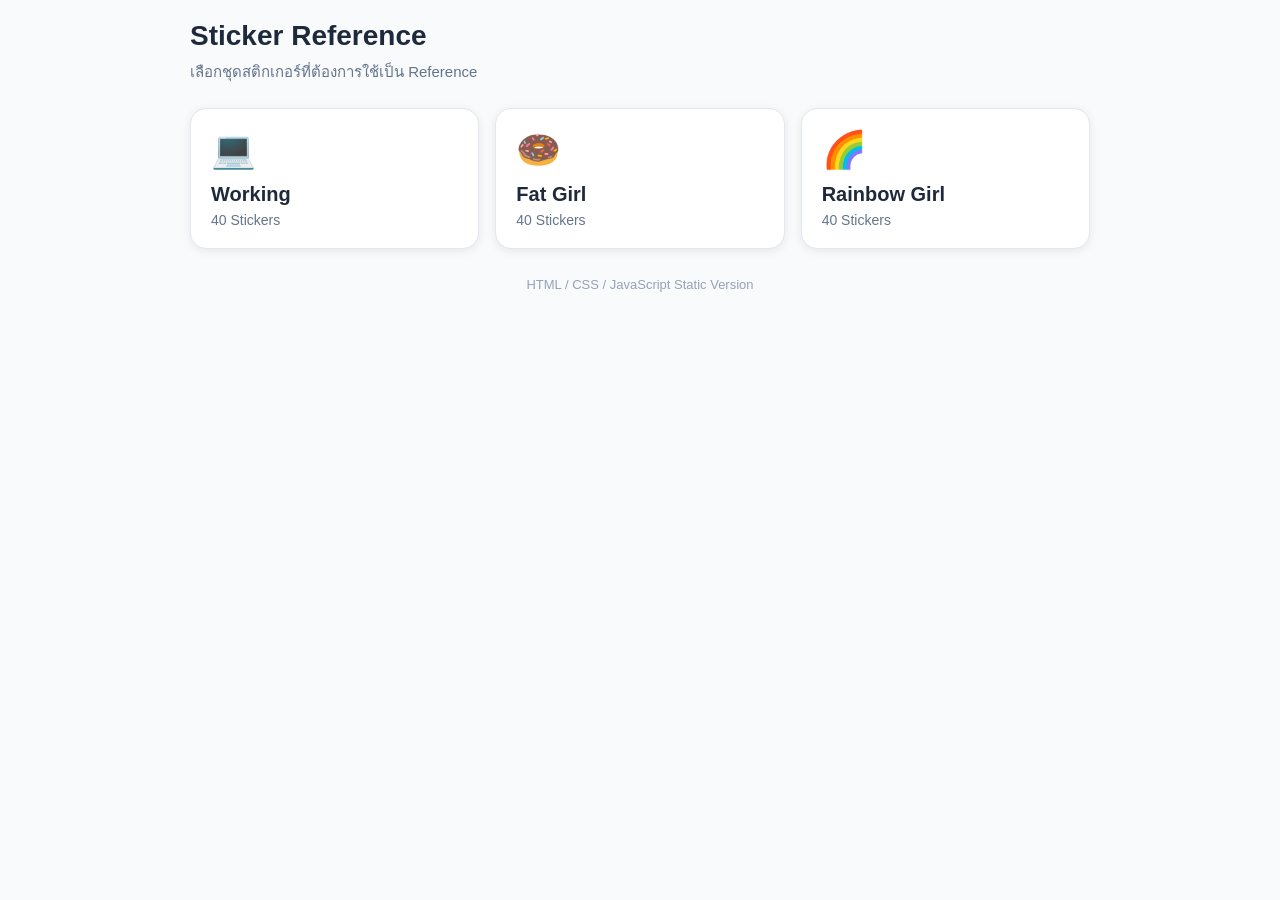
==== index.html @ 150ad9e6 "Update" ====
<!doctype html>
<html lang="th">
  <head>
    <meta charset="UTF-8" />
    <meta name="viewport" content="width=device-width, initial-scale=1.0" />

    <title>Sticker Reference</title>

    <style>
      * {
        box-sizing: border-box;
      }

      body {
        margin: 0;
        font-family: Arial, sans-serif;
        background: #f8fafc;
        color: #1e293b;
        padding: 20px;
      }

      .container {
        max-width: 900px;
        margin: 0 auto;
      }

      h1 {
        margin: 0;
        font-size: 28px;
      }

      .subtitle {
        margin-top: 8px;
        margin-bottom: 24px;
        color: #64748b;
        font-size: 15px;
      }

      .collection-grid {
        display: grid;
        grid-template-columns: repeat(auto-fill, minmax(220px, 1fr));
        gap: 16px;
      }

      .collection-card {
        display: block;
        text-decoration: none;
        color: inherit;
        background: white;
        border-radius: 16px;
        padding: 20px;
        box-shadow: 0 2px 10px rgba(0, 0, 0, 0.08);
        border: 1px solid #e2e8f0;
        transition: 0.2s;
      }

      .collection-card:hover {
        transform: translateY(-3px);
        box-shadow: 0 8px 18px rgba(0, 0, 0, 0.12);
      }

      .icon {
        font-size: 36px;
        margin-bottom: 12px;
      }

      .title {
        font-size: 20px;
        font-weight: bold;
        margin-bottom: 6px;
      }

      .count {
        color: #64748b;
        font-size: 14px;
      }

      .footer-note {
        margin-top: 28px;
        color: #94a3b8;
        font-size: 13px;
        text-align: center;
      }
    </style>
  </head>

  <body>
    <div class="container">
      <h1>Sticker Reference</h1>
      <div class="subtitle">เลือกชุดสติกเกอร์ที่ต้องการใช้เป็น Reference</div>

      <div class="collection-grid">
        <a class="collection-card" href="working.html">
          <div class="icon">💻</div>
          <div class="title">Working</div>
          <div class="count">40 Stickers</div>
        </a>

        <a class="collection-card" href="fat_girl.html">
          <div class="icon">🍩</div>
          <div class="title">Fat Girl</div>
          <div class="count">40 Stickers</div>
        </a>

        <a class="collection-card" href="rainbow_girl.html">
          <div class="icon">🌈</div>
          <div class="title">Rainbow Girl</div>
          <div class="count">40 Stickers</div>
        </a>
      </div>

      <div class="footer-note">HTML / CSS / JavaScript Static Version</div>
    </div>
  </body>
</html>
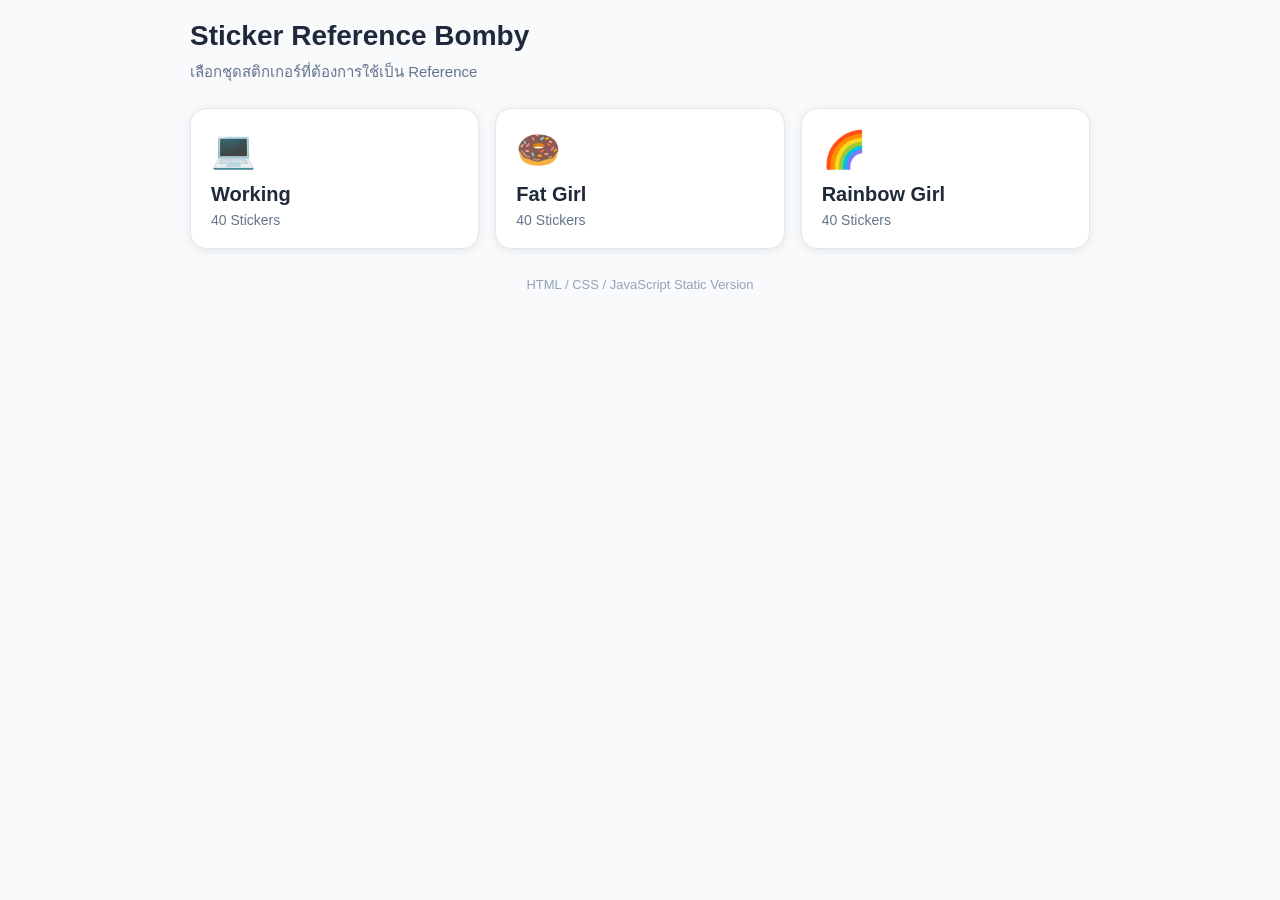
==== commit 8edb5d4c: "update" ====
--- a/index.html
+++ b/index.html
@@ -86,7 +86,7 @@
 
   <body>
     <div class="container">
-      <h1>Sticker Reference</h1>
+      <h1>Sticker Reference Bomby</h1>
       <div class="subtitle">เลือกชุดสติกเกอร์ที่ต้องการใช้เป็น Reference</div>
 
       <div class="collection-grid">
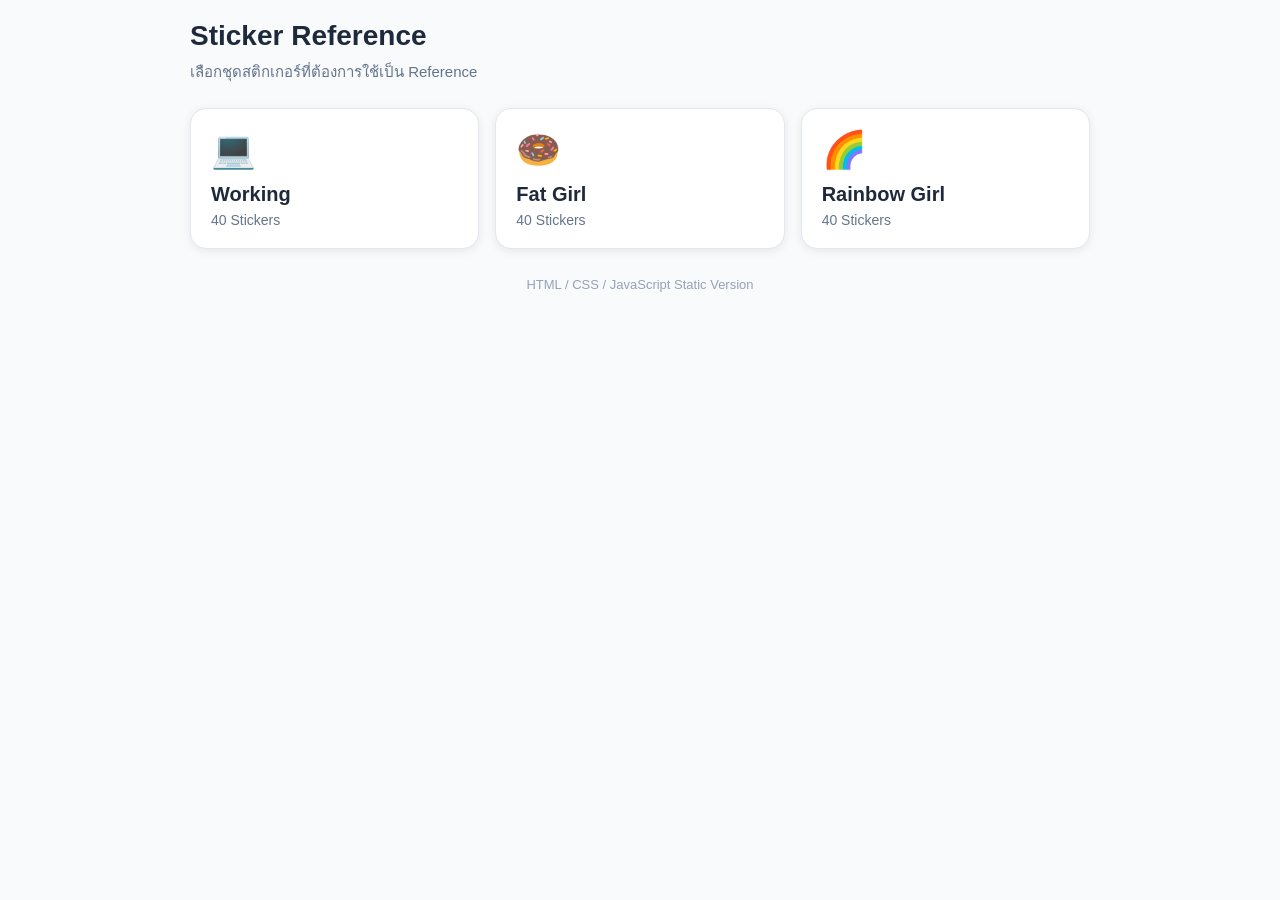
==== commit 5002177d: "update" ====
--- a/index.html
+++ b/index.html
@@ -86,7 +86,7 @@
 
   <body>
     <div class="container">
-      <h1>Sticker Reference Bomby</h1>
+      <h1>Sticker Reference</h1>
       <div class="subtitle">เลือกชุดสติกเกอร์ที่ต้องการใช้เป็น Reference</div>
 
       <div class="collection-grid">
